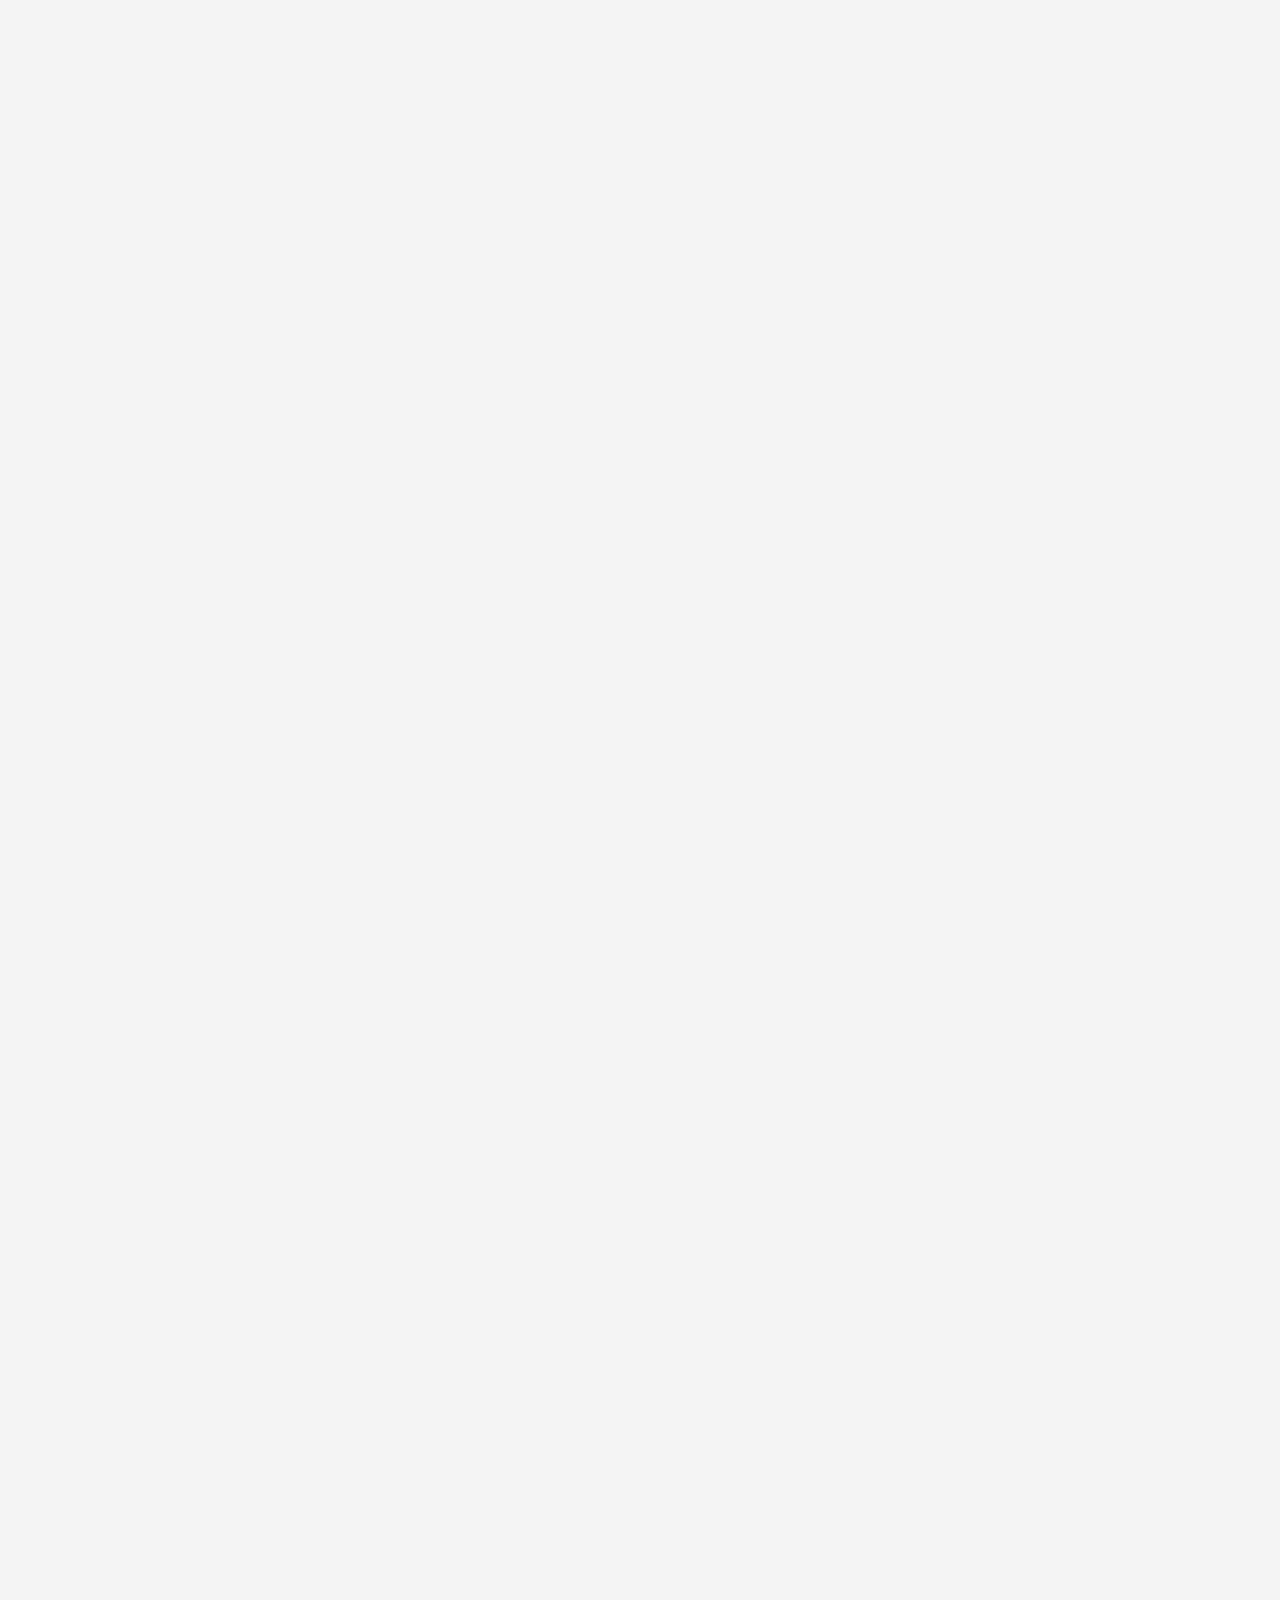
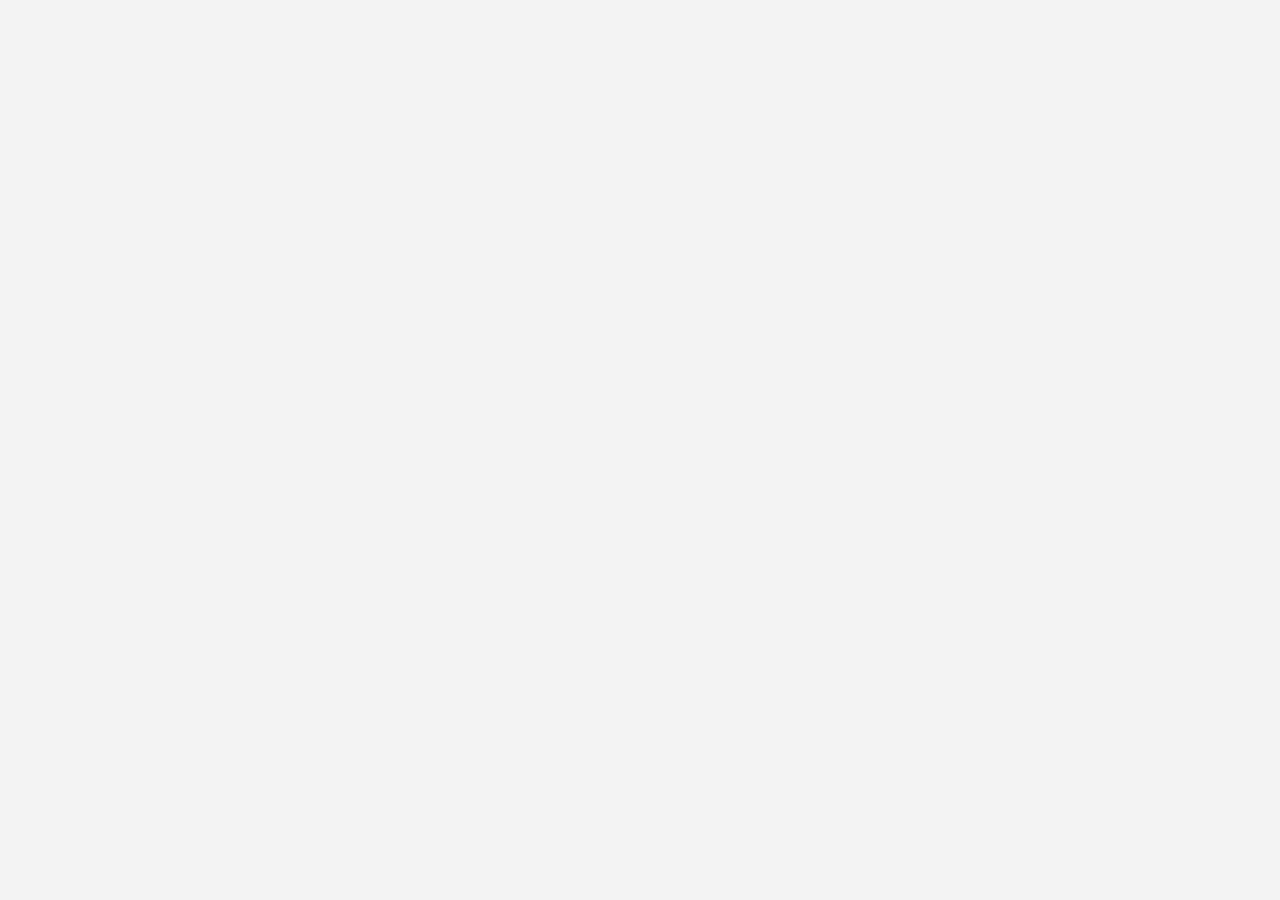
==== login.html @ 4956802b "Половина курсача" ====
<!DOCTYPE html>
<html lang="ru">
    <head>
        <meta name="viewport" content="width=device-width">
        <meta charset="UTF-8">
        <link href="main.css" rel="stylesheet" media="all">
        <link href="main-table.css" rel="stylesheet" media="(min-width:768px) and (max-width:1280px)">
        <link href="main-phone.css" rel="stylesheet" media="(min-width:430px) and (max-width:767px)">

        
    </head>
</html>
---- main.css ----
body, html {
  margin: 0;
  padding: 0;
  overflow-x: hidden;
  background-color: rgba(243, 243, 243, 1);
  height: 2500px;
}

a{
 text-decoration: none;
}

ul{
  list-style-type: none;
}

ul li{
  display: block;
  padding: 0;
  margin: 0;
  align-items: center;
}


.menu{
  display: flex;
  align-items :center;
	margin-left: 114px;
  padding: 0;
  margin: 0;
  margin-right: 100px;
}

.menu li{
  margin-right: 40px;
  flex-wrap: nowrap;
  flex: 1;
}

.menu li:last-child{
  margin-right: 45px;
}

.menu a{
  padding-bottom: 4px;
}

.menu a:hover{
  border-bottom: 1px solid white;
}

li{
  font-family: 'Montserrat';
}

.menu .language {
  display: flex;
  align-items: center;
  margin-left: 10px;
  vertical-align: middle;
}

.menu .language img {
  margin-right: 5px;
}

.head {
  position:static;
  z-index: 1;
  display: flex;
  width: 100%;
  align-items: center;
  justify-content: space-between;
  padding: 20px;
}

.logo {
  display: flex;
  align-items: center;
  margin-left: 5%;
}

.logo img {
  width: 50px;
  height: 50px;
  margin-right: 10px;
}

.product-name {
  font-family: 'Advent Pro', bold;
  font-size: 32px;
  font-weight: bold;
}

.head_rectangle {
  position: static;
  top: 0;
  left: 0;
  width: 100%;
  height: 550px;
  z-index: 0;
  background-image: url(images/Rectangle\ 5.png);
  background-repeat: repeat-x;
  background-position: top;
  background-size: contain;
}

.AdapFlex{
  display: flex;
  align-items: center;
}

.circle {
  width: 65%;
  height: 65%;
  border-radius: 50%;
  background-color: rgba(122, 248, 203, 0.3);
  filter: blur(130px);
  position: absolute; 
  left: 35%;
  top: -30%;
  overflow: hidden;
  pointer-events: none;
  z-index: 1; 
}

/*  оформление шапки страницы(сверху) */

.custom-button {
  display: flex;
  align-items: center;
  justify-content: center;
  margin-top: 1%;
  padding: 10px 20px;
  background-color: rgba(23, 201, 169, 1);
  border: none;
  border-radius: 72px;
  cursor: pointer;
  transition: background-color 0.3s, box-shadow 0.3s;
  margin-bottom: 100px;
}

.custom-button:hover {
  background-color: rgba(23, 201, 169, 0.8);
  box-shadow: 0 0 10px rgba(0, 0, 0, 0.3);
}

.info{
  display: flex;
  flex-direction: column;
  height: auto;
  align-items: center;
  margin-bottom: 50px;
}

.cap {
  width: 40%;
  display:flex;
  position: relative;
  font-family: 'Montserrat';
  font-size: 48px;
  font-weight: bold;
  text-align: center;
  justify-self: center;
  margin-bottom: 2%;
}

.text {
  width: 50%;
  font-size: 24px;
  display: flex;
  position: relative;
  font-family: 'Montserrat';
  text-align: center;
}

.button-text {
  color: white;
  font-family: 'Montserrat';
  font-size: 16px;
}

.advantages {
  display: flex;
  flex-direction: column;
  height: auto;
  align-items: center;
  margin-top: 5%;
}

.why {
  width: 55%;
  text-align: center;
  font-size: 24px;
  display: flex;
  position: relative;
  font-family: 'Montserrat';
  text-align: center;
}

.line {
  background-image: url(images/Line.png);
  background-repeat: no-repeat;
  background-position: center;
  height: 5px;
  width: 96px;
  position: static;
  margin-top: 10px;
  padding-left: 20px;
  padding-right: 20px;
}

.container {
  display: flex;
  justify-content: center;
  flex-wrap: nowrap;
}

.pluses {
  z-index: 2;
  margin-top: 15px;
  align-items: center;
  margin-right: 24px;
  width: 280px;
  height: 361px;
  flex: 1;
  background-color: white;
  border-radius: 6px;
  display: flex;
  flex-direction: column;
  justify-content: center;
  align-items: center;
}
 .pluses img{
  margin-top: 30px;
  margin-bottom: 30px;
}

.pluses div{
  font-family: 'Montserrat';
  font-weight: bold;
  font-size: 16px;
  text-align: center;
}

.pluses p{
  font-family: 'Open Sans';
  font-size: 12px;
  text-align: center;
  margin-left: 10%;
  margin-right: 10%;
}

.reactions {
  background-image: url(images/Group\ 21.png);
  margin-top: 100px;
  position: static;
  top: 0;
  left: 0;
  width: 100%;
  height: 500px;
  z-index: 2;
  background-repeat: repeat-x;
  background-position: top;
  background-size: contain;
}

.mes{
  display: flex;
  justify-content: center;
  align-items: center;
  font-family: 'Montserrat';
  padding-top: 4%;
  font-size: 24px;
  text-align: center;
  white-space: nowrap;
  overflow: hidden;
  text-overflow: ellipsis;
}

.mes p{
  font-weight: bold;
}

.photo{
  width: 51px;
  height: 51px;
}

.photo img{
  border-radius: 50%;
  width: 51px;
  height: 51px;
}

.feedbacks{
  display: flex;
  flex-wrap: wrap;
  justify-content: center;
  align-items: center;
}

.feedbacks div{
  display: flex;
  background-color: rgba(243, 243, 243, 1);
  width: 35%;
  border-radius: 10px;
  margin: 12px;
  font-family: 'Montserrat';
  font-size: 14;
}

.text_f {
  display: flex;
  align-items: center;
}
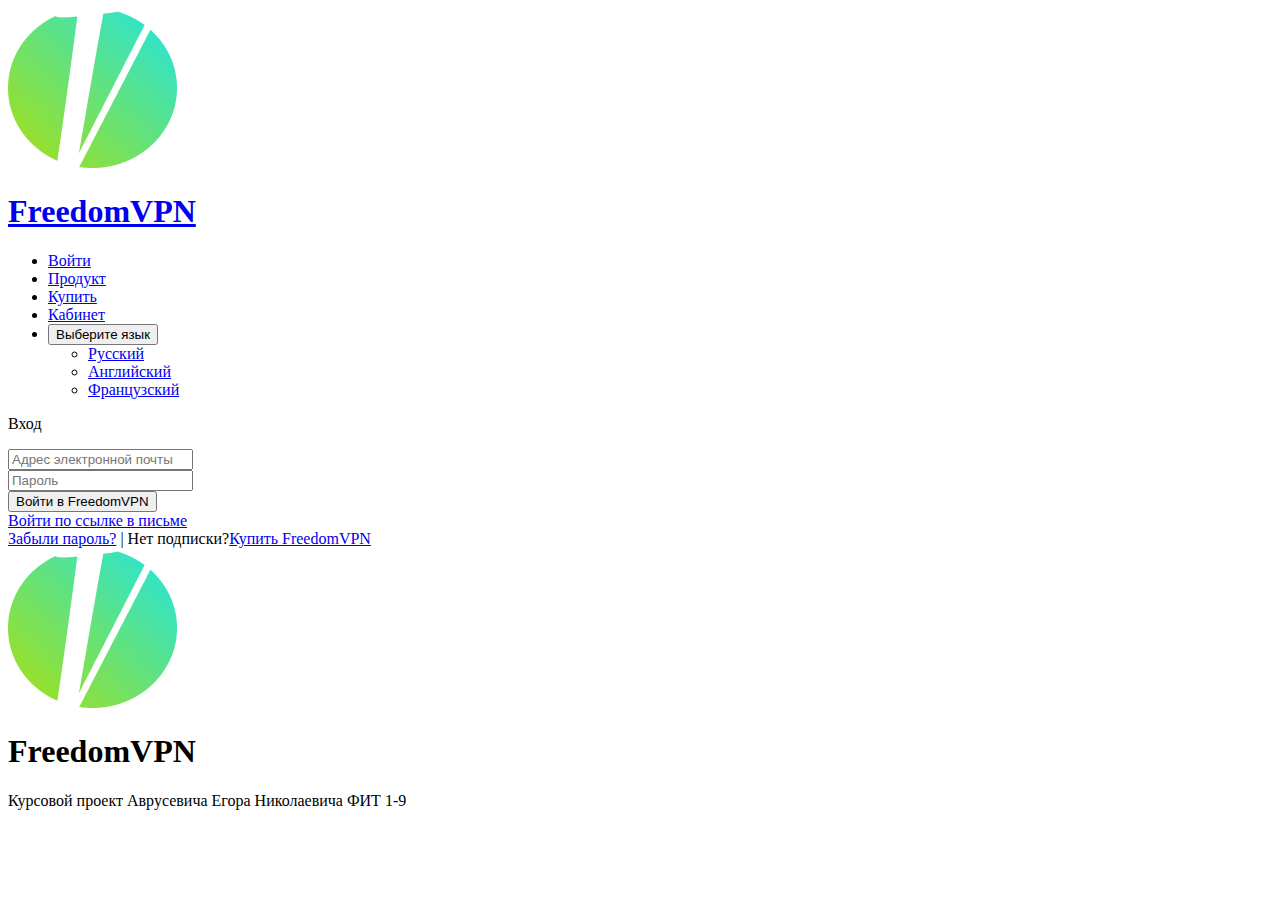
==== commit 0725aa14: "some adds and fixes" ====
--- a/login.html
+++ b/login.html
@@ -1,12 +1,72 @@
 <!DOCTYPE html>
 <html lang="ru">
     <head>
-        <meta name="viewport" content="width=device-width">
         <meta charset="UTF-8">
-        <link href="main.css" rel="stylesheet" media="all">
-        <link href="main-table.css" rel="stylesheet" media="(min-width:768px) and (max-width:1280px)">
-        <link href="main-phone.css" rel="stylesheet" media="(min-width:430px) and (max-width:767px)">
-
-        
+        <meta name="viewport" content="width=device-width, initial-scale=1.0">
+        <link rel="preconnect" href="https://fonts.googleapis.com">
+        <link rel="preconnect" href="https://fonts.gstatic.com" crossorigin>
+        <link href="https://fonts.googleapis.com/css2?family=Advent+Pro:wght@100;200;300;400;500;600;700&display=swap" rel="stylesheet">
+        <link href="https://fonts.googleapis.com/css2?family=Montserrat:wght@100;200;300;400;500;600;700;800;900&display=swap" rel="stylesheet">
+        <link href="https://fonts.googleapis.com/css2?family=Open+Sans:wght@300;400;600;700;800&display=swap" rel="stylesheet">
+        <link href="https://fonts.googleapis.com/css2?family=Roboto:wght@100;300;400;500;700;900&display=swap" rel="stylesheet">
+        <link href="login.css" rel="stylesheet" media="all">
     </head>
+    <body>
+        <div class="head_rectangle">
+            <div class="head">
+                <div class="circle"></div>
+                <div class="logo">
+                    <img src="images/logo.png" alt="Логотип">
+                    <h1 class="product-name"><a href="main.html">FreedomVPN</a></h1>
+                </div>
+                <div class="AdapFlex">
+                    <ul class="menu">
+                        <li><a href="login.html">Войти</a></li>
+                        <li><a href="#Product">Продукт</a></li>
+                        <li><a href="tarif.html">Купить</a></li>
+                        <li><a href="profile.html">Кабинет</a></li>
+                    <div class="language">
+                        <li><div class="dropdown">
+                            <button class="dropdown-button">Выберите язык</button>
+                            <ul class="dropdown-menu">
+                              <li><a href="#" class="selected">Русский</a></li>
+                              <li><a href="#">Английский</a></li>
+                              <li><a href="#">Французский</a></li>
+                            </ul>
+                          </div>
+                        </li>
+                    </div>
+                    </ul>
+            </div>
+        </div>
+    </div>
+    <div class="container">
+            <div class="login-form">
+                <p>Вход</p>
+                <form>
+                    <div class="form-group">
+                        <input type="text" id="email" name="email" placeholder="Адрес электронной почты" required>
+                    </div>
+                    <div class="form-group">
+                        <input type="text" id="password" name="password" placeholder="Пароль" required>
+                    </div>
+                    <button type="submit">Войти в FreedomVPN</button>
+                </form>
+                <div class="help">
+                    <div><a href="#">Войти по ссылке в письме</a></div>
+                    <div><a href="#">Забыли пароль?</a>&nbsp|&nbspНет подписки?<a href="tarif.html">Купить FreedomVPN</a></div>
+                </div>
+            </div>
+        </div>
+        <div class="background_circle1"></div>
+        <div class="background_circle2"></div>
+        <div class="footer">
+            <div class="logo">
+                <img src="images/logo.png" alt="Логотип">
+                <h1 class="product-name">FreedomVPN</h1>
+            </div>
+            <div>Курсовой проект Аврусевича Егора Николаевича ФИТ 1-9</div>
+        </div>
+        <script src="language.js"></script>
+    </body>
 </html>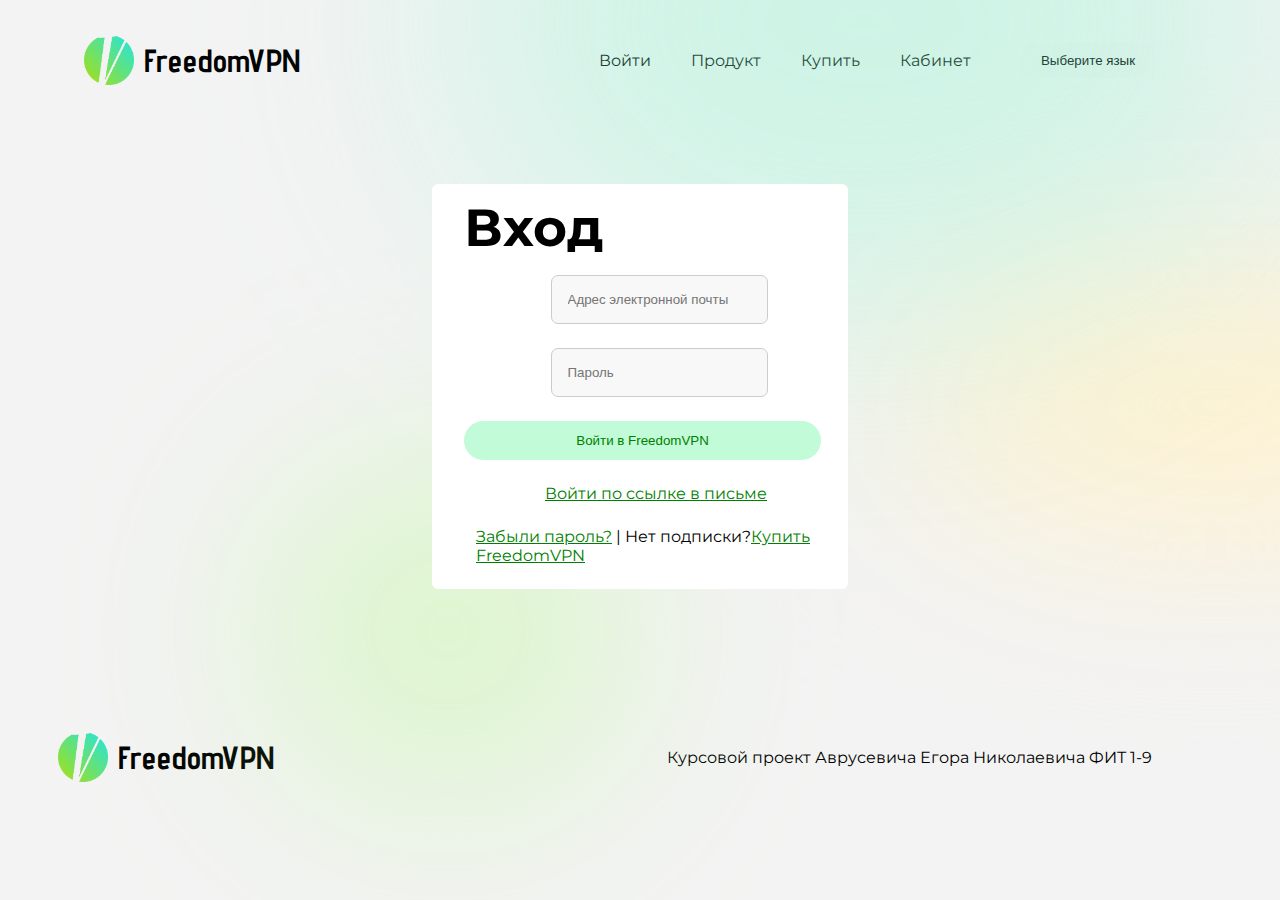
==== commit b3c3bb71: "some fixes" ====
--- a/login.html
+++ b/login.html
@@ -1,72 +1,82 @@
 <!DOCTYPE html>
 <html lang="ru">
-    <head>
-        <meta charset="UTF-8">
-        <meta name="viewport" content="width=device-width, initial-scale=1.0">
-        <link rel="preconnect" href="https://fonts.googleapis.com">
-        <link rel="preconnect" href="https://fonts.gstatic.com" crossorigin>
-        <link href="https://fonts.googleapis.com/css2?family=Advent+Pro:wght@100;200;300;400;500;600;700&display=swap" rel="stylesheet">
-        <link href="https://fonts.googleapis.com/css2?family=Montserrat:wght@100;200;300;400;500;600;700;800;900&display=swap" rel="stylesheet">
-        <link href="https://fonts.googleapis.com/css2?family=Open+Sans:wght@300;400;600;700;800&display=swap" rel="stylesheet">
-        <link href="https://fonts.googleapis.com/css2?family=Roboto:wght@100;300;400;500;700;900&display=swap" rel="stylesheet">
-        <link href="login.css" rel="stylesheet" media="all">
-    </head>
-    <body>
-        <div class="head_rectangle">
-            <div class="head">
-                <div class="circle"></div>
-                <div class="logo">
-                    <img src="images/logo.png" alt="Логотип">
-                    <h1 class="product-name"><a href="main.html">FreedomVPN</a></h1>
-                </div>
-                <div class="AdapFlex">
-                    <ul class="menu">
-                        <li><a href="login.html">Войти</a></li>
-                        <li><a href="#Product">Продукт</a></li>
-                        <li><a href="tarif.html">Купить</a></li>
-                        <li><a href="profile.html">Кабинет</a></li>
+
+<head>
+    <meta charset="UTF-8">
+    <meta name="viewport" content="width=device-width, initial-scale=1.0">
+    <link rel="preconnect" href="https://fonts.googleapis.com">
+    <link rel="preconnect" href="https://fonts.gstatic.com" crossorigin>
+    <link href="https://fonts.googleapis.com/css2?family=Advent+Pro:wght@100;200;300;400;500;600;700&display=swap"
+        rel="stylesheet">
+    <link
+        href="https://fonts.googleapis.com/css2?family=Montserrat:wght@100;200;300;400;500;600;700;800;900&display=swap"
+        rel="stylesheet">
+    <link href="https://fonts.googleapis.com/css2?family=Open+Sans:wght@300;400;600;700;800&display=swap"
+        rel="stylesheet">
+    <link href="https://fonts.googleapis.com/css2?family=Roboto:wght@100;300;400;500;700;900&display=swap"
+        rel="stylesheet">
+    <link href="login.css" rel="stylesheet" media="all">
+</head>
+
+<body>
+    <div class="head_rectangle">
+        <header>
+            <div class="circle"></div>
+            <div class="logo">
+                <img src="images/logo.png" alt="Логотип">
+                <h1 class="product-name"><a href="main.html">FreedomVPN</a></h1>
+            </div>
+            <div class="AdapFlex">
+                <ul class="menu">
+                    <li><a href="login.html">Войти</a></li>
+                    <li><a href="#Product">Продукт</a></li>
+                    <li><a href="tarif.html">Купить</a></li>
+                    <li><a href="profile.html">Кабинет</a></li>
                     <div class="language">
-                        <li><div class="dropdown">
-                            <button class="dropdown-button">Выберите язык</button>
-                            <ul class="dropdown-menu">
-                              <li><a href="#" class="selected">Русский</a></li>
-                              <li><a href="#">Английский</a></li>
-                              <li><a href="#">Французский</a></li>
-                            </ul>
-                          </div>
+                        <li>
+                            <div class="dropdown">
+                                <button class="dropdown-button">Выберите язык</button>
+                                <ul class="dropdown-menu">
+                                    <li><a href="#" class="selected">Русский</a></li>
+                                    <li><a href="#">Английский</a></li>
+                                    <li><a href="#">Французский</a></li>
+                                </ul>
+                            </div>
                         </li>
                     </div>
-                    </ul>
+                </ul>
             </div>
-        </div>
+        </header>
     </div>
-    <div class="container">
-            <div class="login-form">
-                <p>Вход</p>
-                <form>
-                    <div class="form-group">
-                        <input type="text" id="email" name="email" placeholder="Адрес электронной почты" required>
-                    </div>
-                    <div class="form-group">
-                        <input type="text" id="password" name="password" placeholder="Пароль" required>
-                    </div>
-                    <button type="submit">Войти в FreedomVPN</button>
-                </form>
-                <div class="help">
-                    <div><a href="#">Войти по ссылке в письме</a></div>
-                    <div><a href="#">Забыли пароль?</a>&nbsp|&nbspНет подписки?<a href="tarif.html">Купить FreedomVPN</a></div>
+    <main class="container">
+        <div class="login-form">
+            <p>Вход</p>
+            <form>
+                <div class="form-group">
+                    <input type="text" id="email" name="email" placeholder="Адрес электронной почты" required>
+                </div>
+                <div class="form-group">
+                    <input type="text" id="password" name="password" placeholder="Пароль" required>
+                </div>
+                <button type="submit">Войти в FreedomVPN</button>
+            </form>
+            <div class="help">
+                <div><a href="#">Войти по ссылке в письме</a></div>
+                <div><a href="#">Забыли пароль?</a>&nbsp|&nbspНет подписки?<a href="tarif.html">Купить FreedomVPN</a>
                 </div>
             </div>
         </div>
-        <div class="background_circle1"></div>
-        <div class="background_circle2"></div>
-        <div class="footer">
-            <div class="logo">
-                <img src="images/logo.png" alt="Логотип">
-                <h1 class="product-name">FreedomVPN</h1>
-            </div>
-            <div>Курсовой проект Аврусевича Егора Николаевича ФИТ 1-9</div>
+    </main>
+    <div class="background_circle1"></div>
+    <div class="background_circle2"></div>
+    <footer>
+        <div class="logo">
+            <img src="images/logo.png" alt="Логотип">
+            <h1 class="product-name">FreedomVPN</h1>
         </div>
-        <script src="language.js"></script>
-    </body>
+        <div>Курсовой проект Аврусевича Егора Николаевича ФИТ 1-9</div>
+    </footer>
+    <script src="language.js"></script>
+</body>
+
 </html>--- a/login.css
+++ b/login.css
@@ -0,0 +1,296 @@
+body,
+html {
+  margin: 0;
+  padding: 0;
+  overflow-x: hidden;
+  background-color: rgba(243, 243, 243, 1);
+}
+
+a {
+  text-decoration: none;
+  color: inherit;
+}
+
+a:visited {
+  color: inherit;
+  text-decoration: none;
+}
+
+ul {
+  list-style-type: none;
+}
+
+ul li {
+  display: block;
+  padding: 0;
+  margin: 0;
+  align-items: center;
+}
+
+
+.menu {
+  display: flex;
+  align-items: center;
+  margin-left: 114px;
+  padding: 0;
+  margin: 0;
+  margin-right: 100px;
+}
+
+.menu li {
+  margin-right: 40px;
+  flex-wrap: nowrap;
+  flex: 1;
+}
+
+.menu li:last-child {
+  margin-right: 45px;
+}
+
+.menu a {
+  padding-bottom: 4px;
+}
+
+.menu a:hover {
+  border-bottom: 1px solid black;
+}
+
+li {
+  font-family: 'Montserrat';
+}
+
+.menu .language {
+  display: flex;
+  align-items: center;
+  margin-left: 10px;
+  vertical-align: middle;
+}
+
+.menu .language img {
+  margin-right: 5px;
+}
+
+.dropdown {
+  position: relative;
+  display: inline-block;
+}
+
+.dropdown-button {
+  padding: 10px 20px;
+  background-color: #f1f1f1;
+  border: none;
+  cursor: pointer;
+}
+
+.dropdown-menu {
+  position: absolute;
+  top: 100%;
+  left: 0;
+  min-width: 160px;
+  background-color: #f1f1f1;
+  list-style-type: none;
+  padding: 0;
+  margin: 0;
+  opacity: 0;
+  visibility: hidden;
+  transition: opacity 0.3s ease, visibility 0s linear 0.3s;
+}
+
+.dropdown-menu.open {
+  opacity: 1;
+  visibility: visible;
+  transition-delay: 0s;
+}
+
+.dropdown-menu li {
+  padding: 10px;
+}
+
+.dropdown-menu li a {
+  text-decoration: none;
+  color: #333;
+}
+
+.dropdown-menu li a.selected {
+  font-weight: bold;
+}
+
+header {
+  position: static;
+  z-index: 1;
+  display: flex;
+  width: 100%;
+  align-items: center;
+  justify-content: space-between;
+  padding: 20px;
+}
+
+.logo {
+  display: flex;
+  align-items: center;
+  margin-left: 5%;
+}
+
+.logo img {
+  width: 50px;
+  height: 50px;
+  margin-right: 10px;
+}
+
+.product-name {
+  font-family: 'Advent Pro', bold;
+  font-size: 32px;
+  font-weight: bold;
+}
+
+.head_rectangle {
+  position: static;
+  top: 0;
+  left: 0;
+  width: 100%;
+  height: 120px;
+  z-index: 1;
+  background-image: url(images/Rectangle\ 6.png);
+  background-repeat: repeat-x;
+  background-position: top;
+  background-size: contain;
+}
+
+.AdapFlex {
+  display: flex;
+  align-items: center;
+}
+
+.circle {
+  width: 65%;
+  height: 65%;
+  border-radius: 50%;
+  background-color: rgba(122, 248, 203, 0.3);
+  filter: blur(130px);
+  position: absolute;
+  left: 35%;
+  top: -30%;
+  overflow: hidden;
+  pointer-events: none;
+  z-index: 1;
+}
+
+/*  оформление шапки страницы(сверху) */
+
+footer {
+  display: flex;
+  align-items: center;
+  justify-content: space-between;
+  margin-top: 5%;
+  margin-right: 10%;
+  font-family: 'Montserrat';
+}
+
+.background_circle1 {
+  width: 50%;
+  height: 30%;
+  border-radius: 50%;
+  background-color: rgba(255, 242, 208, 1);
+  filter: blur(100px);
+  position: absolute;
+  right: -20%;
+  top: 30%;
+  overflow: hidden;
+  pointer-events: none;
+  z-index: 0;
+}
+
+.background_circle2 {
+  width: 30%;
+  height: 40%;
+  border-radius: 50%;
+  background-color: rgba(168, 255, 118, 0.3);
+  filter: blur(100px);
+  position: absolute;
+  left: 20%;
+  bottom: 10%;
+  overflow: hidden;
+  pointer-events: none;
+  z-index: 0;
+}
+
+/* background и footer (сверху) */
+
+.login-form {
+  z-index: 1;
+  width: 30%;
+  margin: 5% auto;
+  display: flex;
+  align-self: center;
+  justify-content: center;
+  flex-direction: column;
+  padding-left: 32px;
+  background-color: white;
+  border-radius: 6px;
+}
+
+.login-form p {
+  font-family: 'Montserrat';
+  font-size: 52px;
+  font-weight: bold;
+  margin: 0;
+  margin-top: 12px;
+  margin-bottom: 16px;
+}
+
+.form-group {
+  align-items: center;
+  justify-self: center;
+}
+
+.form-group input {
+  width: 87%;
+  padding: 16px;
+  border: 1px solid #ccc;
+  background-color: rgba(248, 248, 248, 1);
+  margin-bottom: 24px;
+  border-radius: 7px;
+}
+
+button[type="submit"] {
+  width: 93%;
+  padding: 12px;
+  border: none;
+  background: rgba(194, 251, 215, 1);
+  color: rgba(0, 128, 0, 1);
+  cursor: pointer;
+  border-radius: 100px;
+}
+
+button[type="submit"]:hover {
+  background-color: rgba(36, 224, 124, 0.8);
+  box-shadow: 0 0 10px rgba(0, 0, 0, 0.3);
+}
+
+.container {
+  display: flex;
+  justify-content: center;
+  align-items: center;
+}
+
+.login-form a {
+  color: rgba(0, 128, 0, 1);
+  text-decoration: underline;
+  font-family: 'Montserrat';
+}
+
+.help {
+  display: flex;
+  flex-wrap: nowrap;
+  font-family: 'Montserrat';
+  margin: 12px;
+  align-self: center;
+  justify-content: center;
+  align-items: center;
+  flex-direction: column;
+}
+
+.help div {
+  margin-top: 12px;
+  margin-bottom: 12px;
+}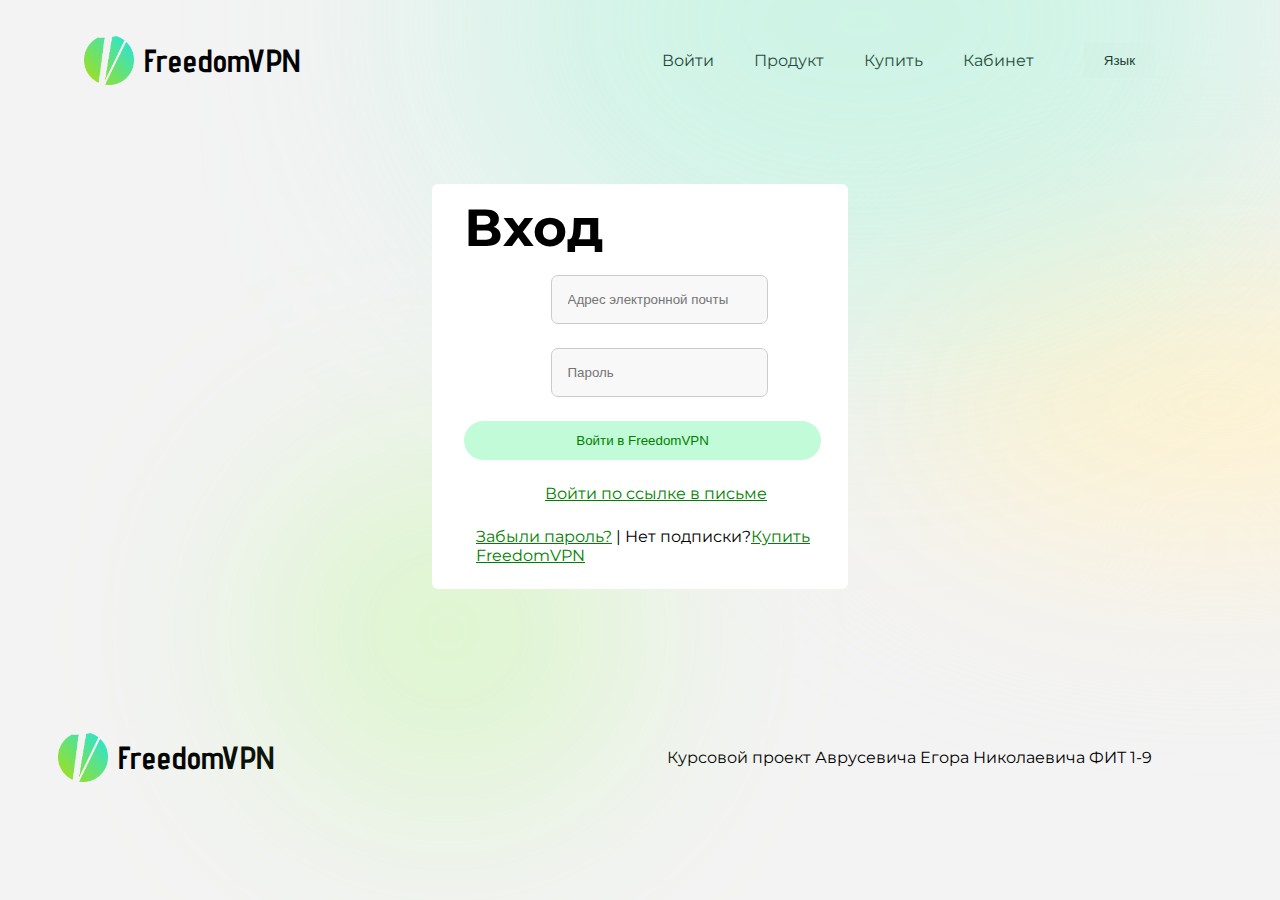
==== commit fa7f4d08: "some adaptive add" ====
--- a/login.html
+++ b/login.html
@@ -35,7 +35,7 @@
                     <div class="language">
                         <li>
                             <div class="dropdown">
-                                <button class="dropdown-button">Выберите язык</button>
+                                <button class="dropdown-button">Язык</button>
                                 <ul class="dropdown-menu">
                                     <li><a href="#" class="selected">Русский</a></li>
                                     <li><a href="#">Английский</a></li>
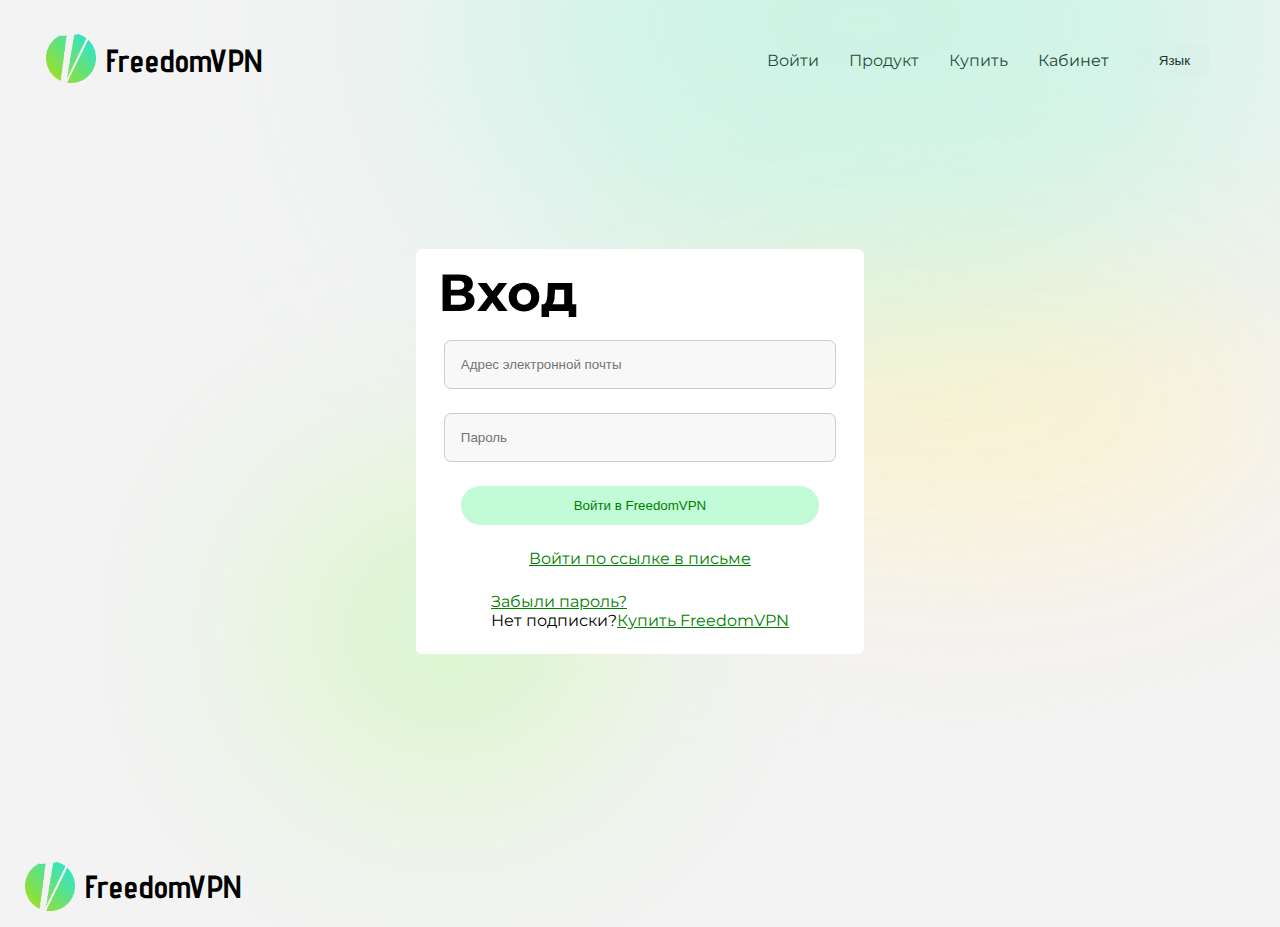
==== commit 0f40b682: "fixes" ====
--- a/login.html
+++ b/login.html
@@ -23,8 +23,10 @@
         <header>
             <div class="circle"></div>
             <div class="logo">
-                <img src="images/logo.png" alt="Логотип">
-                <h1 class="product-name"><a href="main.html">FreedomVPN</a></h1>
+                <a href="index.html">
+                    <img src="images/logo.png" alt="Логотип">
+                    <h1 class="product-name">FreedomVPN</a></h1>
+                </a>
             </div>
             <div class="AdapFlex">
                 <ul class="menu">
@@ -58,11 +60,13 @@
                 <div class="form-group">
                     <input type="text" id="password" name="password" placeholder="Пароль" required>
                 </div>
-                <button type="submit">Войти в FreedomVPN</button>
+                <div class="form-group">
+                    <button type="submit">Войти в FreedomVPN</button>
+                </div>
             </form>
             <div class="help">
                 <div><a href="#">Войти по ссылке в письме</a></div>
-                <div><a href="#">Забыли пароль?</a>&nbsp|&nbspНет подписки?<a href="tarif.html">Купить FreedomVPN</a>
+                <div><a href="#">Забыли пароль?</a><br>Нет подписки?<a href="tarif.html">Купить FreedomVPN</a>
                 </div>
             </div>
         </div>
@@ -74,7 +78,8 @@
             <img src="images/logo.png" alt="Логотип">
             <h1 class="product-name">FreedomVPN</h1>
         </div>
-        <div>Курсовой проект Аврусевича Егора Николаевича ФИТ 1-9</div>
+        <div id="output" class="output"></div>
+        <script src="name.js"></script>
     </footer>
     <script src="language.js"></script>
 </body>
--- a/login.css
+++ b/login.css
@@ -34,19 +34,15 @@
   margin-left: 114px;
   padding: 0;
   margin: 0;
-  margin-right: 100px;
+  margin-right: 60px;
 }
 
 .menu li {
-  margin-right: 40px;
+  margin-right: 30px;
   flex-wrap: nowrap;
   flex: 1;
 }
 
-.menu li:last-child {
-  margin-right: 45px;
-}
-
 .menu a {
   padding-bottom: 4px;
 }
@@ -62,7 +58,6 @@
 .menu .language {
   display: flex;
   align-items: center;
-  margin-left: 10px;
   vertical-align: middle;
 }
 
@@ -86,7 +81,7 @@
   position: absolute;
   top: 100%;
   left: 0;
-  min-width: 160px;
+  width: auto;
   background-color: #f1f1f1;
   list-style-type: none;
   padding: 0;
@@ -104,6 +99,7 @@
 
 .dropdown-menu li {
   padding: 10px;
+  margin-right: 0;
 }
 
 .dropdown-menu li a {
@@ -128,7 +124,7 @@
 .logo {
   display: flex;
   align-items: center;
-  margin-left: 5%;
+  margin-left: 2%;
 }
 
 .logo img {
@@ -148,7 +144,7 @@
   top: 0;
   left: 0;
   width: 100%;
-  height: 120px;
+  height: auto;
   z-index: 1;
   background-image: url(images/Rectangle\ 6.png);
   background-repeat: repeat-x;
@@ -175,6 +171,117 @@
   z-index: 1;
 }
 
+@media (max-width: 1020px) {
+.dropdown-menu.open li{
+  padding: 5px;
+  font-size: 12px;
+  width: auto;
+  margin: 0;
+}
+
+.menu li {
+  margin-right: 20px;
+}
+
+  .menu {
+    margin-right: 20px;
+  }
+
+  .logo {
+    height: auto;
+  }
+
+  .logo img{
+    width: 40px;
+    height: 40px;
+  }
+
+  .product-name {
+    font-size: 26px;
+  }
+  
+  header {
+    padding: 10px;
+  }
+}
+
+@media (max-width: 768px) {
+
+  .dropdown-button {
+    padding: 10px;
+  }
+
+  .menu {
+    margin-right: 40px;
+  }
+
+  header {
+    padding: 10px;
+  }
+
+  .menu li {
+    font-size: 16px;
+  }
+
+.logo img {
+  width: 25px;
+  height: 25px;
+}
+
+  .product-name {
+    font-size: 16px;
+  }
+}
+
+@media (max-width: 610px) {
+  .dropdown-menu.open li{
+    font-size: 10px;
+  }
+
+  .menu li {
+    font-size: 12px;
+    margin-right: 10px;
+  }
+
+  .dropdown-button {
+    padding: 5px 10px;
+    font-size: 10px;
+  }
+}
+
+@media (max-width:426px) {
+  .logo {
+    margin: 0;
+  }
+
+  .logo img {
+    margin-right: 2px;
+  }
+
+.product-name {
+  font-size: 12px;
+}
+
+.menu li {
+  font-size: 10px;
+  margin-right: 5px;
+}
+
+.dropdown-button {
+  padding: 4px 8px;
+  font-size: 8px;
+}
+
+.dropdown-menu.open li{
+  font-size: 8px;
+}
+
+  header {
+    padding: 2%;
+    padding-left: 5px;
+  }
+}
+
 /*  оформление шапки страницы(сверху) */
 
 footer {
@@ -182,8 +289,21 @@
   align-items: center;
   justify-content: space-between;
   margin-top: 5%;
-  margin-right: 10%;
+  margin-right: 2%;
   font-family: 'Montserrat';
+}
+
+@media (max-width: 800px) {
+  .output {
+    font-size: 10px;
+    margin-left: 10%;
+  }
+}
+
+@media (max-width: 500px) {
+  .output {
+    font-size: 9px;
+  }
 }
 
 .background_circle1 {
@@ -193,7 +313,7 @@
   background-color: rgba(255, 242, 208, 1);
   filter: blur(100px);
   position: absolute;
-  right: -20%;
+  right: 0%;
   top: 30%;
   overflow: hidden;
   pointer-events: none;
@@ -216,21 +336,26 @@
 
 /* background и footer (сверху) */
 
+.form {
+  align-items: center;
+}
+
 .login-form {
   z-index: 1;
-  width: 30%;
-  margin: 5% auto;
+  width: 35%;
+  margin: 10% auto;
   display: flex;
   align-self: center;
   justify-content: center;
   flex-direction: column;
-  padding-left: 32px;
   background-color: white;
   border-radius: 6px;
 }
 
+
 .login-form p {
   font-family: 'Montserrat';
+  padding-left: 5%;
   font-size: 52px;
   font-weight: bold;
   margin: 0;
@@ -239,12 +364,14 @@
 }
 
 .form-group {
-  align-items: center;
-  justify-self: center;
+  display: flex;
+  justify-content: center;
+  align-items: center;
+  flex-direction: column;
 }
 
 .form-group input {
-  width: 87%;
+  width: 80%;
   padding: 16px;
   border: 1px solid #ccc;
   background-color: rgba(248, 248, 248, 1);
@@ -253,7 +380,7 @@
 }
 
 button[type="submit"] {
-  width: 93%;
+  width: 80%;
   padding: 12px;
   border: none;
   background: rgba(194, 251, 215, 1);
@@ -293,4 +420,45 @@
 .help div {
   margin-top: 12px;
   margin-bottom: 12px;
+}
+
+@media (max-width: 769px) {
+  .login-form {
+    width: 60%;
+    margin: 15% auto;
+  }
+
+  .login-form p{
+    font-size: 42px;
+    margin-bottom: 20px;
+  }
+
+  .form-group input {
+    margin-bottom: 12px;
+  }
+}
+
+@media (max-width: 550px) {
+  .login-form p{
+    font-size: 32px;
+  }
+
+  .help div {
+    font-size: 12px;
+  }
+}
+
+@media (max-width: 426px) {
+  .login-form {
+    width: 70%;
+    margin: 25% auto;
+  }
+
+  .form-group input {
+    padding: 12px;
+  }
+
+  button[type="submit"] {
+    padding: 8px;
+  }
 }